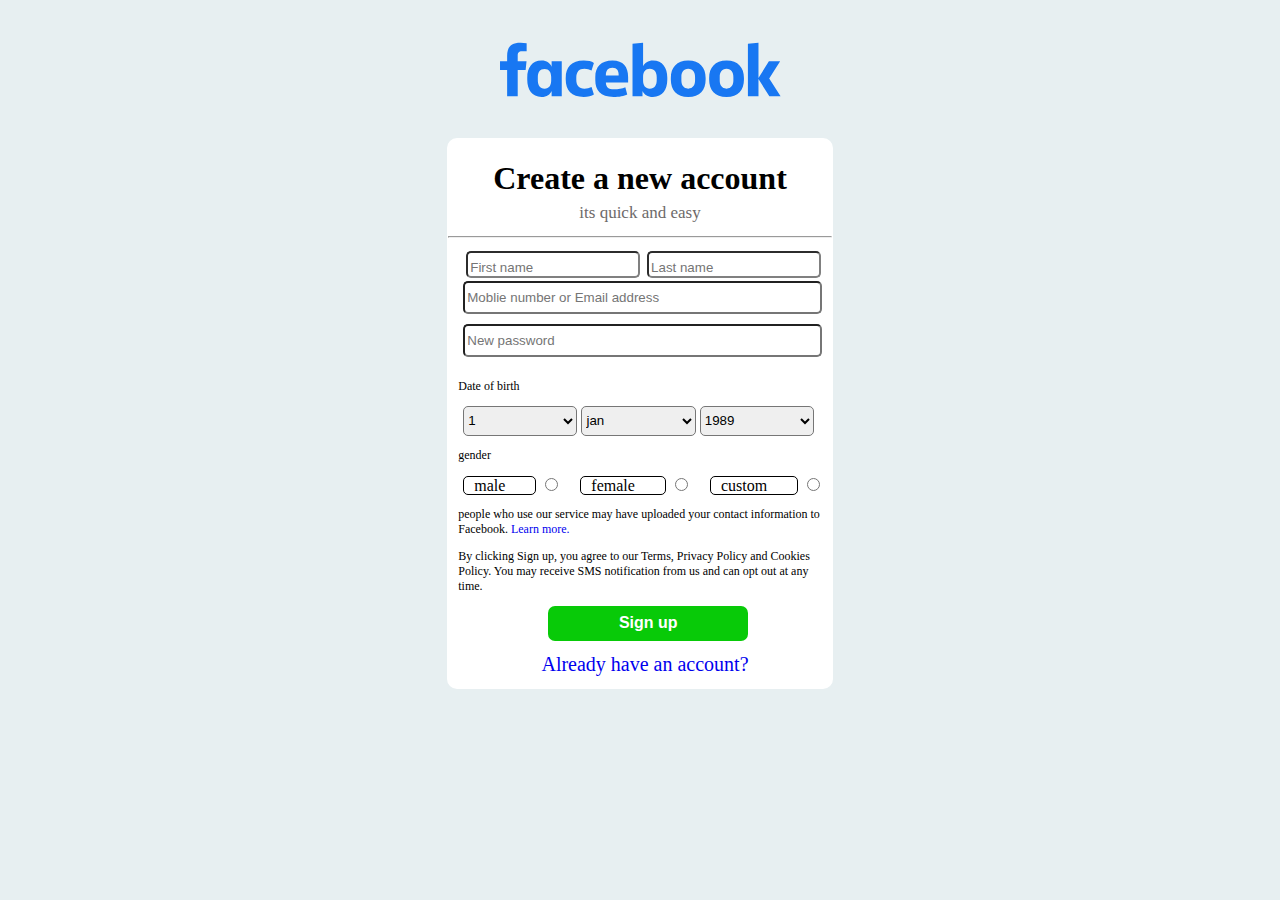
==== facebook.html @ e5cbbb37 "facebook signup page" ====
<!DOCTYPE html>

<html>

  <head>
    <meta charset="UTF-8">
    <title>Facebook</title>
    <link rel="stylesheet" type="text/css" href="css/style.css">
  </head>

 <body>
    <div class="facebook">
        <img src="img/dF5SId3UHWd.svg" alt="Facebook">
    </div>

 <div class="block">
    <h1>Create a new account</h1>
    <h4>its quick and easy</h4>

    <hr>

    <div class="placeholder">
        <input placeholder="First name" class="input" type="text">
        <input placeholder="Last name" class="input" type="text">
    </div>

        <input placeholder="Moblie number or Email address" class="form" type="text">
        <input placeholder="New password" class="form" type="text">

    <p>Date of birth</p>
 <div class="date">
    <select name="days" id="date" class="select">
        <option value="1">1</option>
        <option value="1">2</option>
        <option value="1">3</option>
        <option value="1">4</option>
        <option value="1">5</option>
        <option value="1">6</option>
        <option value="1">7</option>
        <option value="1">8</option>
        <option value="1">9</option>
        <option value="1">10</option>
        <option value="1">11</option>
        <option value="1">12</option>
        <option value="1">13</option>
        <option value="1">14</option>
        <option value="1">15</option>
        <option value="1">16</option>
        <option value="1">17</option>
        <option value="1">18</option>
        <option value="1">19</option>
        <option value="1">20</option>
        <option value="1">21</option>
        <option value="1">22</option>
        <option value="1">23</option>
        <option value="1">24</option>
        <option value="1">25</option>
        <option value="1">25</option>
        <option value="1">27</option>
        <option value="1">28</option>
        <option value="1">29</option>
        <option value="1">30</option>
        <option value="1">31</option>
    </select>

    <select name="month" id="date" class="select">
        <option>jan</option>
        <option>feb</option>
        <option>mar</option>
        <option>apr</option>
        <option>may</option>
        <option>jun</option>
        <option>jul</option>
        <option>aug</option>
        <option>sep</option>
        <option>oct</option>
        <option>nov</option>
        <option>dec</option>
    </select>

    <select name="year" id="date" class="select">
        <option>1989</option>
        <option>1990</option>
        <option>1991</option>
        <option>1992</option>
        <option>1993</option>
        <option>1994</option>
        <option>1995</option>
        <option>1996</option>
        <option>1997</option>
        <option>1998</option>
        <option>1999</option>
        <option>2000</option>
        <option>2001</option>
        <option>2002</option>
        <option>2003</option>
        <option>2004</option>
        <option>2005</option>
        <option>2006</option>
        <option>2007</option>
    </select>
 </div>

 <p>gender</p>
  <div class="gender">
    <label for="gender"> male</label>
    <input type="radio" class="click">
    <label for="gender"> female</label>
    <input type="radio" class="click">
    <label for="gender">custom</label>
    <input type="radio" class="click">
  </div>
  <p>people who use our service may have uploaded your contact information to Facebook. <a href="http//:www.pexels.com">Learn more.</a></p>
  <p>By clicking Sign up, you agree to our Terms, Privacy Policy and Cookies Policy. You may receive SMS notification from us and can opt out at any time.</p>

  <button type="button" class="button" style="font-size: 16px;"><b>Sign up</b></button>
 <div class="a">
  <p><a href="http//:www.unsplash.com" class="a">Already have an account?</a></p>
 </div>
  
 </div>

</body>





</html>
---- css/style.css ----
body{
    background-color: rgb(231, 239, 241);
}

.facebook{
    width: 350px;
    height: 130px;
    margin-left: auto;
    margin-right: auto;
}

h1{
    text-align: center;
    height: 20px;
}

h4{
    height: 10px;
    text-align: center;
    font-weight: 100;
    font-style: arial;
    font-size: 17px;
    color: rgb(109, 106, 106);
}

.block{
    border: 1px solid black;
    width: 383.5px;
    margin-left: auto;
    margin-right: auto;
    border-radius: 10px;
    border-color: transparent;
    background-color: white;
}

.form{
    width: 91.5%;
    padding-top: 7px;
    padding-bottom: 7px;
    margin-bottom: 10px;
    margin-left: 15px;
    height: auto;
    border-radius: 5px;
}

/* .input-div{
    margin-left: 15px;
    padding-top: 5px;
    padding-bottom: 10px;
} */

.placeholder{
    height: 30px;
    margin-left: 15px;
    padding-top: 5px;
    border-radius: 5px;
}

.input{
    margin-left: 3px;
    width: 45%;
    height: auto;
    padding-top: 7px;
    border-radius: 5px;
    border-color: gray;

}

p{
    padding-left: 10px;
    font-size: 12px;
}

.select{
    width: 31%;
    height: 30px;
    border-radius: 5px;
}

.date{
    margin-left: 15px;
}

label{
    border: 1px solid black;
    padding-left: 10px;
    padding-right: 30px;;
    margin-left: 15px;
    border-radius: 5px;
}

.button{
    background-color: rgb(8, 202, 8);
    color: white;
    height: 35px;
    width: 200px;
    margin-left: 100px;
    margin-right: 100px;
    border-radius: 7px;
    border-color: transparent;
}

a{
    text-decoration: none;
}

a:hover{
    text-decoration: underline;
}

.a{
    text-align: center;
    font-size: 20px;
    text-decoration: none;
}
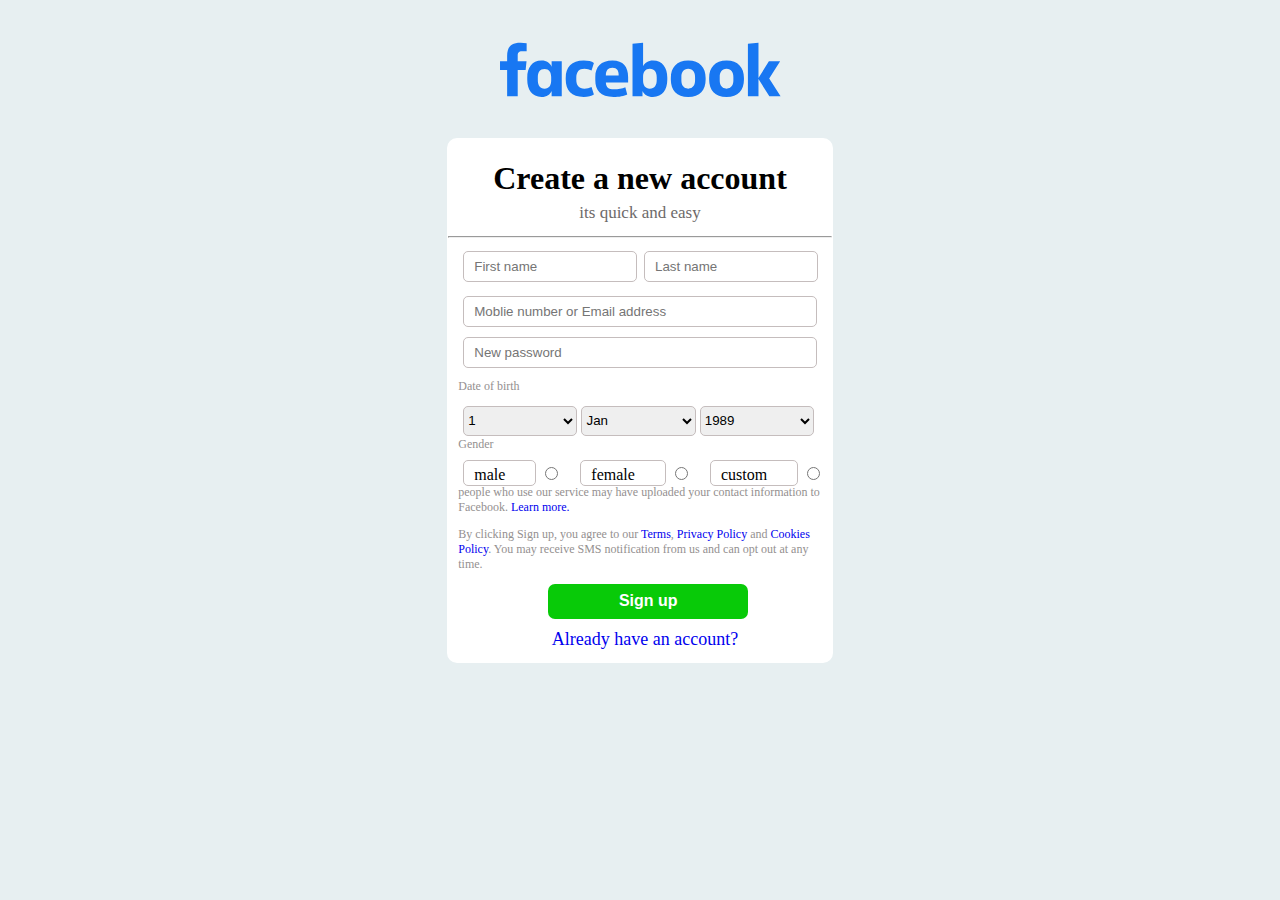
==== commit 8dcd7e18: "facebook optimisation" ====
--- a/facebook.html
+++ b/facebook.html
@@ -19,7 +19,7 @@
 
     <hr>
 
-    <div class="placeholder">
+    <div class="name-div">
         <input placeholder="First name" class="input" type="text">
         <input placeholder="Last name" class="input" type="text">
     </div>
@@ -101,21 +101,22 @@
     </select>
  </div>
 
- <p>gender</p>
-  <div class="gender">
+ <p>Gender</p>
+
+  <div class="genderDiv">
     <label for="gender"> male</label>
-    <input type="radio" class="click">
+    <input type="radio" name="gender" class="click">
     <label for="gender"> female</label>
-    <input type="radio" class="click">
+    <input type="radio" name="gender" class="click">
     <label for="gender">custom</label>
-    <input type="radio" class="click">
+    <input type="radio" name="gender" class="click">
   </div>
   <p>people who use our service may have uploaded your contact information to Facebook. <a href="http//:www.pexels.com">Learn more.</a></p>
-  <p>By clicking Sign up, you agree to our Terms, Privacy Policy and Cookies Policy. You may receive SMS notification from us and can opt out at any time.</p>
+  <p>By clicking Sign up, you agree to our <a href="http//:www.pexels.com">Terms</a>,<a href="http//:www.unsplash.com"> Privacy Policy</a> and <a href="http//:www.pexels.com">Cookies Policy</a>. You may receive SMS notification from us and can opt out at any time.</p>
 
-  <button type="button" class="button" style="font-size: 16px;"><b>Sign up</b></button>
+  <button type="button" class="button" style="font-size: 16px;" style="color: white;"><b>Sign up</b></button>
  <div class="a">
-  <p><a href="http//:www.unsplash.com" class="a">Already have an account?</a></p>
+  <p><class="a" style="font-size: 18px;"><a href="http//:www.pexels.com">Already have an account?</a></p>
  </div>
   
  </div>
--- a/css/style.css
+++ b/css/style.css
@@ -34,8 +34,10 @@
 }
 
 .form{
-    width: 91.5%;
+    border: 1px solid rgb(197, 189, 189);
+    width: 88.5%;
     padding-top: 7px;
+    padding-left: 10px;
     padding-bottom: 7px;
     margin-bottom: 10px;
     margin-left: 15px;
@@ -49,44 +51,56 @@
     padding-bottom: 10px;
 } */
 
-.placeholder{
+.name-div{
     height: 30px;
-    margin-left: 15px;
+    margin-left: 12px;
+    padding-bottom: 5px;
     padding-top: 5px;
+    border-radius: 5px;
+    margin-bottom: 10px;
+    border-color: rgb(197, 189, 189);
+}
+
+.input{
+    border: 1px solid rgb(197, 189, 189);
+    margin-left: 3px;
+    width: 43%;
+    height: auto;
+    padding-top: 7px;
+    padding-left: 10px;
+    padding-bottom: 7px;
     border-radius: 5px;
 }
 
-.input{
-    margin-left: 3px;
-    width: 45%;
-    height: auto;
-    padding-top: 7px;
-    border-radius: 5px;
-    border-color: gray;
-
-}
-
 p{
+    margin-top: 1px;
     padding-left: 10px;
     font-size: 12px;
+    color: rgb(148, 144, 144);
 }
 
 .select{
     width: 31%;
     height: 30px;
     border-radius: 5px;
+    border-color: rgb(197, 189, 189);
+    text-transform: capitalize;
+
 }
 
 .date{
     margin-left: 15px;
+    margin-top: 0.5px;
 }
 
 label{
-    border: 1px solid black;
+    border: 1px solid rgb(197, 189, 189);
     padding-left: 10px;
     padding-right: 30px;;
     margin-left: 15px;
     border-radius: 5px;
+    padding-top: 5px;
+    padding-bottom: 2px;
 }
 
 .button{
@@ -112,4 +126,5 @@
     text-align: center;
     font-size: 20px;
     text-decoration: none;
-}
+    margin-top: 10px;
+}